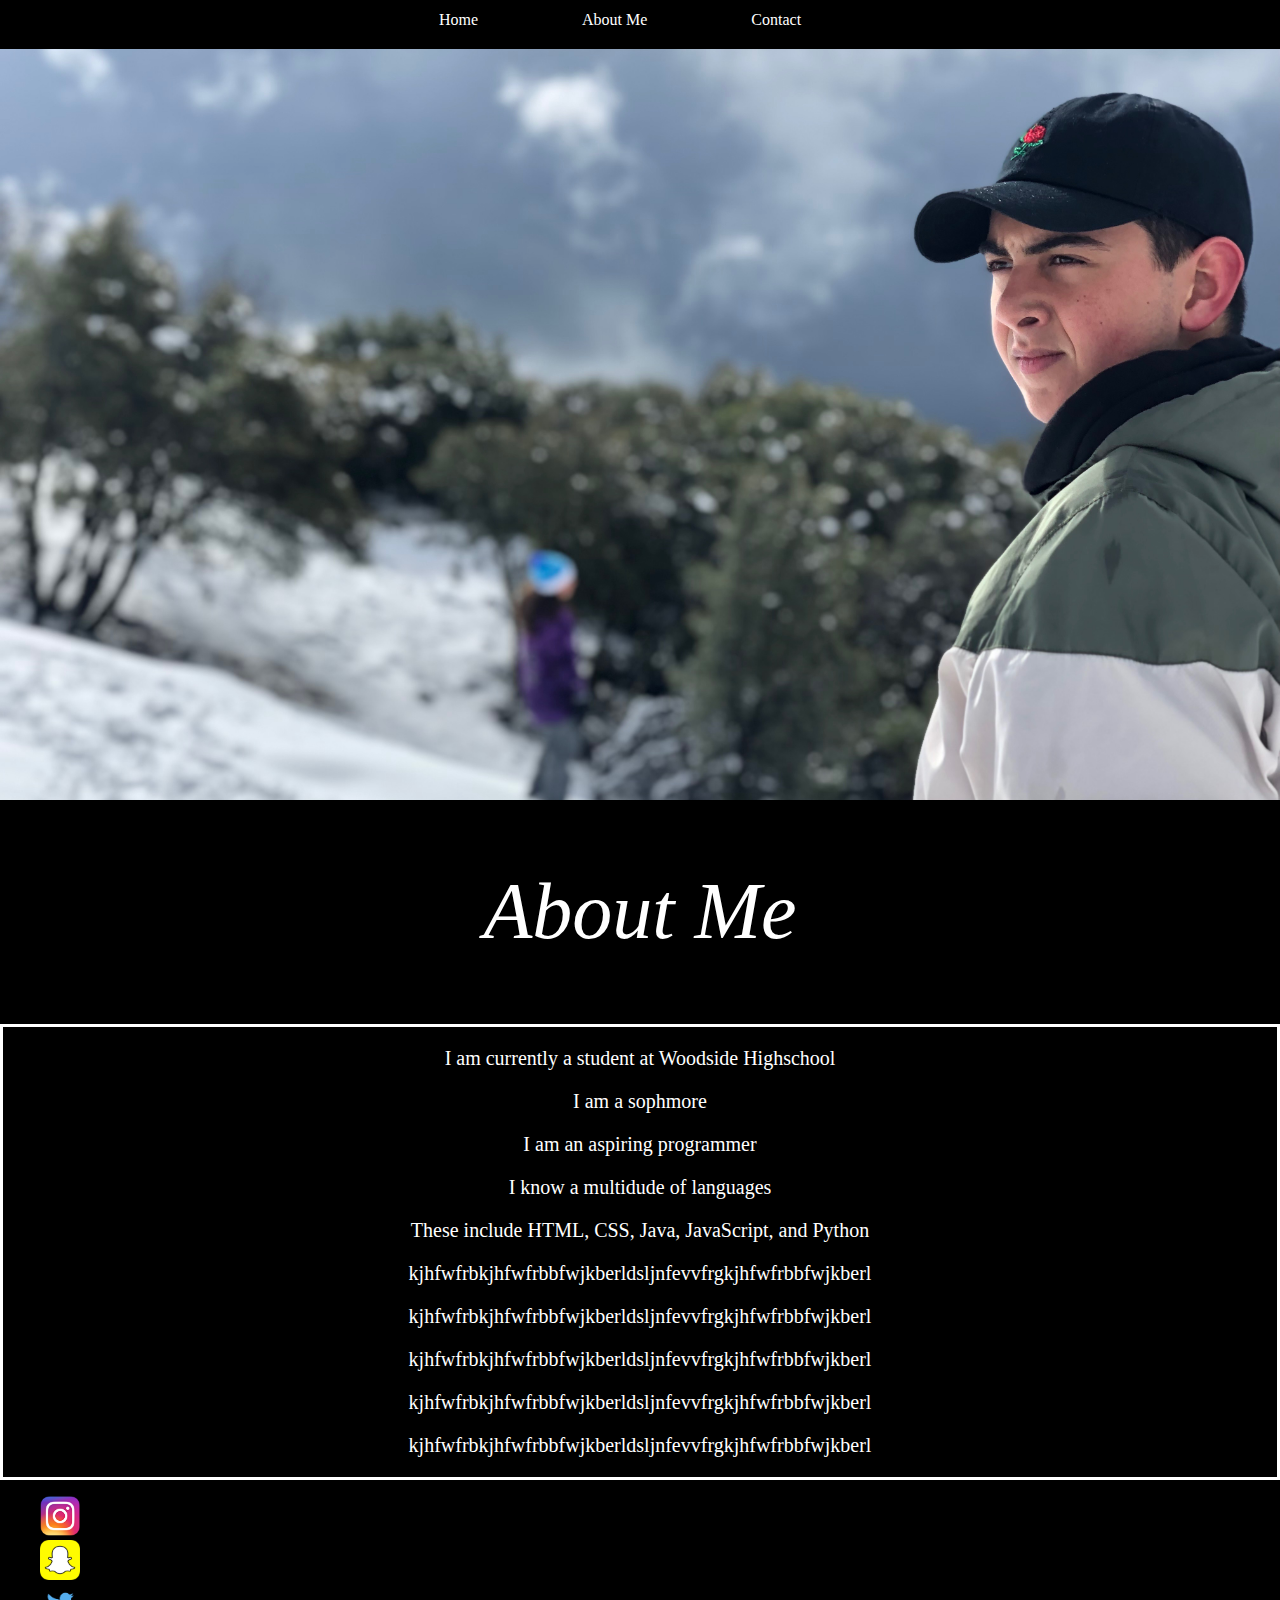
==== finalproject/lab2/about.html @ ff9f7036 "web update" ====
<!DOCTYPE html>
<html lang="en" dir="ltr">
  <head>
    <meta charset="utf-8">
    <meta name="Author" content="Jeremiah Ponce">
    <link rel="stylesheet" type="text/css" href="myStyle.css">
    <title>Jeremiah's Website</title>
  </head>
  <body>


<div class="container">
    <ul class="nav">
        <li><a href="index.html">Home</a></li>
        <li><a href="about.html">About Me</a></li>
        <li><a href="contact.html">Contact</a></li>
      </ul>
</div>

        <div class="parallax">
        </div>


        <h2>About Me</h2>

        <div class="boxed">
        <p>I am currently a student at Woodside Highschool</p>
        <p>I am a sophmore</p>
        <p>I am an aspiring programmer</p>
        <p>I know a multidude of languages</p>
        <p>These include HTML, CSS, Java, JavaScript, and Python</p>
        <p>kjhfwfrbkjhfwfrbbfwjkberldsljnfevvfrgkjhfwfrbbfwjkberl</p>
        <p>kjhfwfrbkjhfwfrbbfwjkberldsljnfevvfrgkjhfwfrbbfwjkberl</p>
        <p>kjhfwfrbkjhfwfrbbfwjkberldsljnfevvfrgkjhfwfrbbfwjkberl</p>
        <p>kjhfwfrbkjhfwfrbbfwjkberldsljnfevvfrgkjhfwfrbbfwjkberl</p>
        <p>kjhfwfrbkjhfwfrbbfwjkberldsljnfevvfrgkjhfwfrbbfwjkberl</p>
        </div>

        <div class="socials">




          <ul>
          <a href="https://www.instagram.com/_kingmiah/" target="_blank"><img src="img/ig.png" alt="Instagram Logo" height="40" width="40"></a>
          <a href="https://www.snapchat.com/add/jeremiah6wa91" target="_blank"><img src="img/sc.png" alt="SnapChat Logo" height="40" width="40"></a>
          <a href="https://twitter.com/jeremiah_ponce?lang=en" target="_blank"><img src="img/twitter.png" alt="Twitter Logo" height="40" width="40"></a>
          </ul>
        </div>
</html>
---- finalproject/lab2/myStyle.css ----
body{
  background-color: black;
  margin: 0;
}

/* for the nav bar*/
.container{
  width: 100%;
  overflow: hidden;
  position: fixed;
  top: -25px;
}

.nav{
  background-color: black;
  color: white;
  list-style: none;
  text-align: center;
  padding: 20px 0 20px 60px;
}

.nav > li{
  display: inline-block;
  padding-right: 100px;
}

.nav > li > a{
  text-decoration: none;
  color: white;
}

.nav > li > a:hover{
  color: #303030;
}


/* custom scroll bar */

::-webkit-scrollbar{
  background: black;
  width: 14px;
}
::-webkit-scrollbar-track{
  box-shadow: inset 0 0 10px #00000070;
  border-radius: 10px;
}
::-webkit-scrollbar-thumb{
  background: linear-gradient(125deg,black,white);
  border-radius: 10px;
}






/* for text */
  }
  h1{
    text-align: center;
    font-size: 60px;
    font-family: "lucida grande";
    font-weight: lighter;
    color: white;
  }

h2{
  text-align: center;
  font-size: 80px;
  font-family: "lucida grande";
  font-weight: lighter;
  font-style: italic;
  color: white;
}

p{
  font-family: "neue helvetica";
  color: white;
  font-size: 20px;
  text-align: center;
}

/* for the lines */
.boxed{
  border: 3px solid white;
}



/*for the parallax */
.parallax{
  background: url("img/snow.jpeg") no-repeat center;
  background-size: cover;
  background-attachment: fixed;
  height: 800px;
  z-index: 0;
}




.socials{
  height: 20px;
  width: 20px;
}
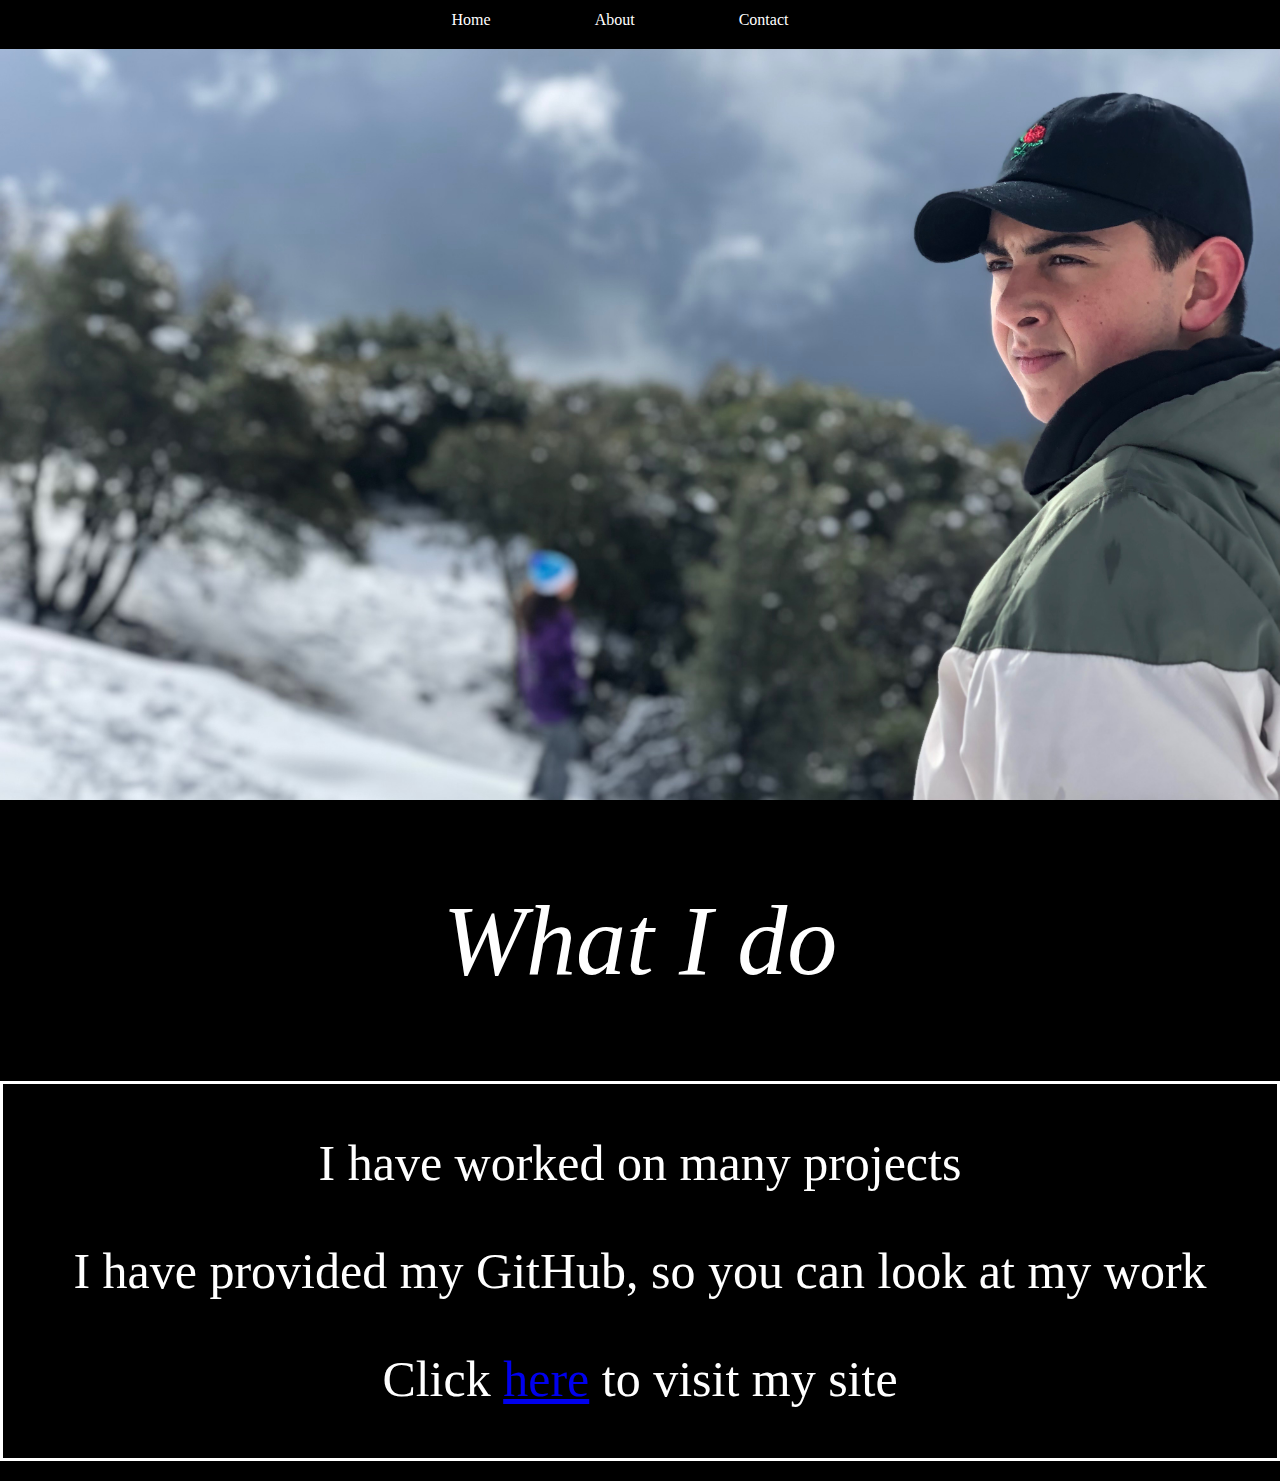
==== commit 49dd7404: "update" ====
--- a/finalproject/lab2/about.html
+++ b/finalproject/lab2/about.html
@@ -1,50 +1,32 @@
 <!DOCTYPE html>
 <html lang="en" dir="ltr">
-  <head>
-    <meta charset="utf-8">
-    <meta name="Author" content="Jeremiah Ponce">
-    <link rel="stylesheet" type="text/css" href="myStyle.css">
-    <title>Jeremiah's Website</title>
-  </head>
-  <body>
+<head>
+  <meta charset="utf-8">
+  <meta name="Author" content="Jeremiah Ponce">
+  <link rel="stylesheet" type="text/css" href="myStyle.css">
+  <title>Jeremiah's Website</title>
+</head>
+<body>
 
 
-<div class="container">
+  <div class="container">
     <ul class="nav">
-        <li><a href="index.html">Home</a></li>
-        <li><a href="about.html">About Me</a></li>
-        <li><a href="contact.html">Contact</a></li>
-      </ul>
-</div>
+      <li><a href="index.html">Home</a></li>
+      <li><a href="about.html">About </a></li>
+      <li><a href="contact.html">Contact</a></li>
+    </ul>
+  </div>
 
-        <div class="parallax">
-        </div>
+  <div class="parallax">
+  </div>
 
 
-        <h2>About Me</h2>
+  <h2>What I do</h2>
 
-        <div class="boxed">
-        <p>I am currently a student at Woodside Highschool</p>
-        <p>I am a sophmore</p>
-        <p>I am an aspiring programmer</p>
-        <p>I know a multidude of languages</p>
-        <p>These include HTML, CSS, Java, JavaScript, and Python</p>
-        <p>kjhfwfrbkjhfwfrbbfwjkberldsljnfevvfrgkjhfwfrbbfwjkberl</p>
-        <p>kjhfwfrbkjhfwfrbbfwjkberldsljnfevvfrgkjhfwfrbbfwjkberl</p>
-        <p>kjhfwfrbkjhfwfrbbfwjkberldsljnfevvfrgkjhfwfrbbfwjkberl</p>
-        <p>kjhfwfrbkjhfwfrbbfwjkberldsljnfevvfrgkjhfwfrbbfwjkberl</p>
-        <p>kjhfwfrbkjhfwfrbbfwjkberldsljnfevvfrgkjhfwfrbbfwjkberl</p>
-        </div>
-
-        <div class="socials">
-
-
-
-
-          <ul>
-          <a href="https://www.instagram.com/_kingmiah/" target="_blank"><img src="img/ig.png" alt="Instagram Logo" height="40" width="40"></a>
-          <a href="https://www.snapchat.com/add/jeremiah6wa91" target="_blank"><img src="img/sc.png" alt="SnapChat Logo" height="40" width="40"></a>
-          <a href="https://twitter.com/jeremiah_ponce?lang=en" target="_blank"><img src="img/twitter.png" alt="Twitter Logo" height="40" width="40"></a>
-          </ul>
-        </div>
-</html>
+  <div class="boxed">
+    <p>I have worked on many projects</p>
+    <p>I have provided my GitHub, so you can look at my work</p>
+    <p>Click <a href="https://github.com/798549" target="_blank" >here</a> to visit my site</p>
+  </div>
+</body>
+  </html>
--- a/finalproject/lab2/myStyle.css
+++ b/finalproject/lab2/myStyle.css
@@ -51,9 +51,6 @@
 
 
 
-
-
-
 /* for text */
   }
   h1{
@@ -66,7 +63,7 @@
 
 h2{
   text-align: center;
-  font-size: 80px;
+  font-size: 100px;
   font-family: "lucida grande";
   font-weight: lighter;
   font-style: italic;
@@ -76,13 +73,14 @@
 p{
   font-family: "neue helvetica";
   color: white;
-  font-size: 20px;
+  font-size: 50px;
   text-align: center;
 }
 
 /* for the lines */
 .boxed{
   border: 3px solid white;
+  margin-bottom: 20px;
 }
 
 
@@ -98,8 +96,16 @@
 
 
 
+/* for the social media images */
+.socials{
+  margin-top: 20px;
+  height: 40px;
+  width: auto;
+}
 
-.socials{
-  height: 20px;
-  width: 20px;
+.socImg{
+  float: right;
+  padding-left: 50px;
+  padding-right: 50px;
+  padding-bottom: 20px;
 }
